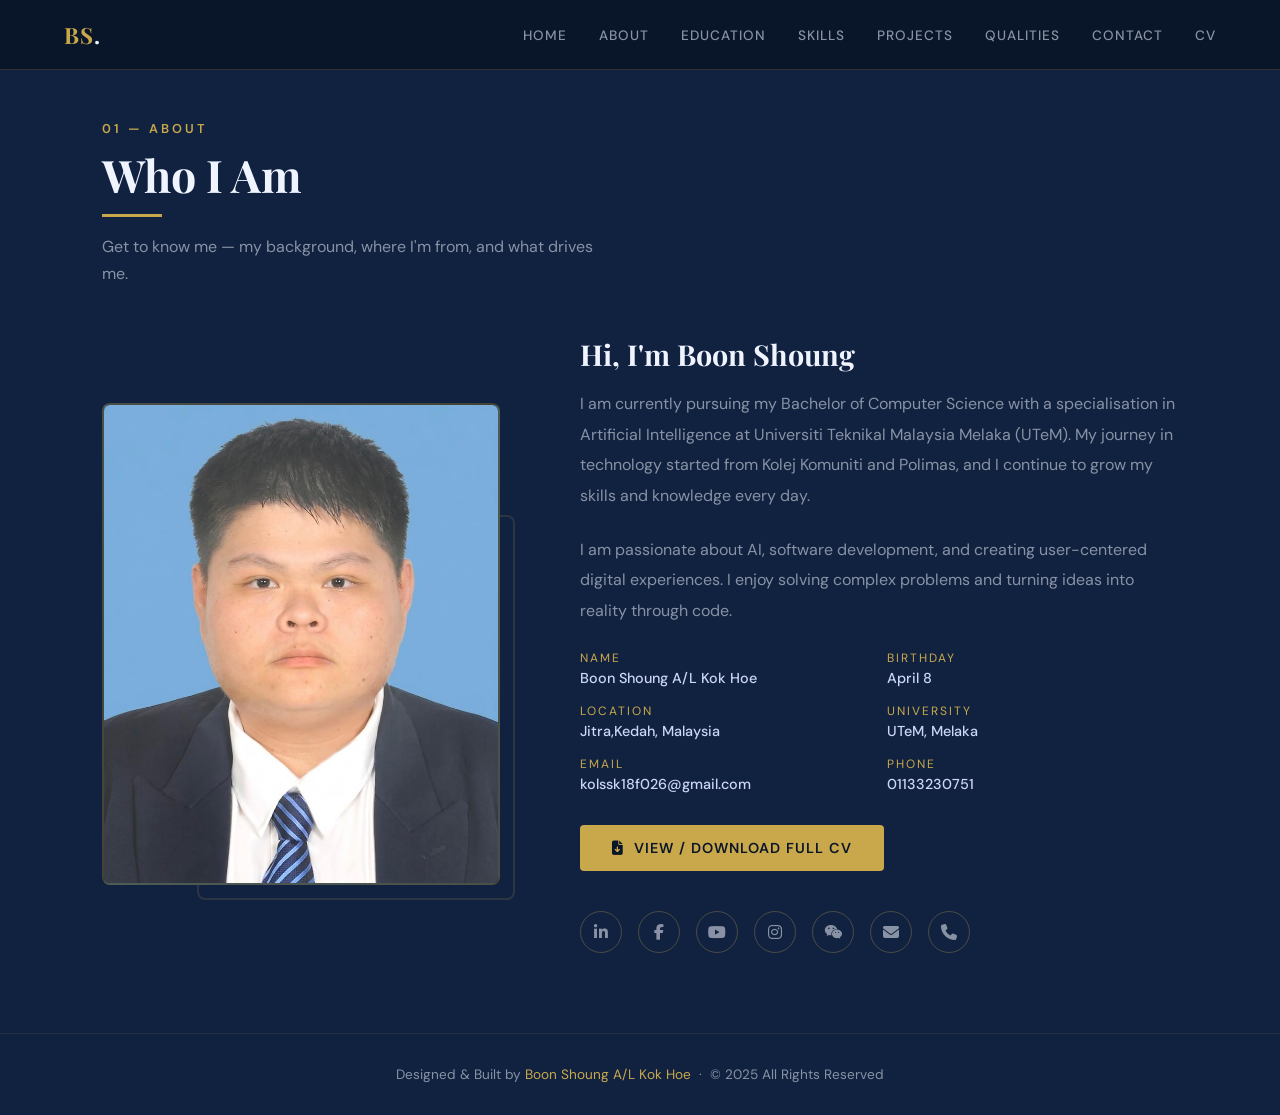
==== about.html @ a1fc8e1d "update new v1" ====
<!DOCTYPE html>
<html lang="en">
<head>
<meta charset="UTF-8">
<meta name="viewport" content="width=device-width, initial-scale=1.0">
<title>About | Boon Shoung Portfolio</title>
<link href="https://fonts.googleapis.com/css2?family=Playfair+Display:wght@400;700;900&family=DM+Sans:wght@300;400;500;600&display=swap" rel="stylesheet">
<link rel="stylesheet" href="https://cdnjs.cloudflare.com/ajax/libs/font-awesome/6.5.0/css/all.min.css">
<link rel="stylesheet" href="css/style.css">
</head>
<body>

<!-- NAV -->
<nav id="navbar">
  <div class="nav-logo">BS<span>.</span></div>
  <ul class="nav-links" id="navLinks">
    <li><a href="index.html">Home</a></li>
    <li><a href="about.html" class="active">About</a></li>
    <li><a href="education.html">Education</a></li>
    <li><a href="skills.html">Skills</a></li>
    <li><a href="projects.html">Projects</a></li>
    <li><a href="qualities.html">Qualities</a></li>
    <li><a href="contact.html">Contact</a></li>
    <li><a href="cv.html">CV</a></li>
  </ul>
  <div class="hamburger" id="hamburger" onclick="toggleNav()">
    <span></span><span></span><span></span>
  </div>
</nav>

<!-- ABOUT -->
<section id="about">
  <div class="section-header reveal">
    <p class="section-tag">01 — About</p>
    <h2 class="section-title">Who I Am</h2>
    <p class="section-subtitle">Get to know me — my background, where I'm from, and what drives me.</p>
  </div>
  <div class="about-grid">
    <div class="about-img-wrap reveal">
      <div class="about-img-frame">
        <img src="images/profile.jpg" alt="Boon Shoung Profile" style="position: absolute; inset: 0; width: 100%; height: 100%; object-fit: cover; z-index: 2;">
      </div>
      <div class="about-frame-deco"></div>
    </div>
    <div class="about-info reveal">
      <h3>Hi, I'm Boon Shoung</h3>
      <p>I am currently pursuing my Bachelor of Computer Science with a specialisation in Artificial Intelligence at Universiti Teknikal Malaysia Melaka (UTeM). My journey in technology started from Kolej Komuniti and Polimas, and I continue to grow my skills and knowledge every day.</p>
      <p>I am passionate about AI, software development, and creating user-centered digital experiences. I enjoy solving complex problems and turning ideas into reality through code.</p>
      <div class="about-details">
        <div class="detail-item">
          <span class="detail-label">Name</span>
          <span class="detail-value">Boon Shoung A/L Kok Hoe</span>
        </div>
        <div class="detail-item">
          <span class="detail-label">Birthday</span>
          <span class="detail-value">April 8</span>
        </div>
        <div class="detail-item">
          <span class="detail-label">Location</span>
          <span class="detail-value">Jitra,Kedah, Malaysia</span>
        </div>
        <div class="detail-item">
          <span class="detail-label">University</span>
          <span class="detail-value">UTeM, Melaka</span>
        </div>
        <div class="detail-item">
          <span class="detail-label">Email</span>
          <span class="detail-value">kolssk18f026@gmail.com</span>
        </div>
        <div class="detail-item">
          <span class="detail-label">Phone</span>
          <span class="detail-value">01133230751</span>
        </div>
      </div>
      <div style="margin-bottom: 2.5rem;">
        <a href="cv.html" class="btn-primary" style="display: inline-flex; align-items: center; gap: 10px;">
          <i class="fas fa-file-download"></i> View / Download Full CV
        </a>
      </div>
      <div class="about-socials">
        <a href="https://www.linkedin.com/in/boon-shoung-77222b172/" target="_blank" class="social-btn"><i class="fab fa-linkedin-in"></i></a>
        <a href="https://www.facebook.com/boon.shoung.ss/" target="_blank" class="social-btn"><i class="fab fa-facebook-f"></i></a>
        <a href="https://www.youtube.com/@boonshoung787" target="_blank" class="social-btn"><i class="fab fa-youtube"></i></a>
        <a href="https://www.instagram.com/bshoung/" target="_blank" class="social-btn"><i class="fab fa-instagram"></i></a>
        <a href="#" target="_blank" class="social-btn"><i class="fab fa-weixin"></i></a>
        <a href="mailto:kolssk18f026@gmail.com" class="social-btn"><i class="fas fa-envelope"></i></a>
        <a href="tel:01133230751" class="social-btn"><i class="fas fa-phone"></i></a>
      </div>
    </div>
  </div>
</section>

<!-- FOOTER -->
<footer>
  <p>Designed & Built by <span>Boon Shoung A/L Kok Hoe</span> &nbsp;·&nbsp; © 2025 All Rights Reserved</p>
</footer>

<script src="js/script.js"></script>
</body>
</html>
---- css/style.css ----
:root {
  --navy: #0a1628;
  --navy2: #112240;
  --navy3: #1a3a5c;
  --gold: #c9a84c;
  --gold2: #e8c56d;
  --white: #f0f4ff;
  --grey: #8892a4;
  --light: #ccd6f6;
  --accent: #64ffda;
}

* { margin: 0; padding: 0; box-sizing: border-box; scroll-behavior: smooth; }

body {
  background: var(--navy);
  color: var(--light);
  font-family: 'DM Sans', sans-serif;
  overflow-x: hidden;
}

/* ── SCROLLBAR ── */
::-webkit-scrollbar { width: 6px; }
::-webkit-scrollbar-track { background: var(--navy); }
::-webkit-scrollbar-thumb { background: var(--gold); border-radius: 3px; }

/* ── NAV ── */
nav {
  position: fixed; top: 0; width: 100%; z-index: 999;
  background: rgba(10,22,40,0.95);
  backdrop-filter: blur(12px);
  border-bottom: 1px solid rgba(201,168,76,0.2);
  padding: 0 5%;
  display: flex; align-items: center; justify-content: space-between;
  height: 70px;
  transition: all 0.3s;
}
.nav-logo {
  font-family: 'Playfair Display', serif;
  font-size: 1.4rem; font-weight: 700;
  color: var(--gold);
  letter-spacing: 1px;
}
.nav-logo span { color: var(--white); }
.nav-links { display: flex; gap: 2rem; list-style: none; }
.nav-links a {
  color: var(--grey); text-decoration: none;
  font-size: 0.85rem; font-weight: 500; letter-spacing: 1px;
  text-transform: uppercase;
  transition: color 0.3s;
  position: relative;
}
.nav-links a::after {
  content: ''; position: absolute; bottom: -4px; left: 0;
  width: 0; height: 2px; background: var(--gold);
  transition: width 0.3s;
}
.nav-links a:hover { color: var(--gold); }
.nav-links a:hover::after { width: 100%; }
.hamburger { display: none; flex-direction: column; gap: 5px; cursor: pointer; }
.hamburger span { width: 24px; height: 2px; background: var(--gold); transition: 0.3s; }

/* ── SECTIONS ── */
section { min-height: 100vh; padding: 120px 8% 80px; }

/* ── HERO ── */
#home {
  display: flex; align-items: center; justify-content: center;
  position: relative; overflow: hidden;
  background: radial-gradient(ellipse at 20% 50%, rgba(28,60,100,0.5) 0%, transparent 60%),
              radial-gradient(ellipse at 80% 20%, rgba(201,168,76,0.08) 0%, transparent 50%);
}
.hero-bg {
  position: absolute; inset: 0; overflow: hidden; pointer-events: none;
}
.hero-bg::before {
  content: '';
  position: absolute; top: -50%; left: -50%;
  width: 200%; height: 200%;
  background: repeating-linear-gradient(
    45deg, transparent, transparent 40px,
    rgba(201,168,76,0.015) 40px, rgba(201,168,76,0.015) 41px
  );
}
.hero-content { position: relative; z-index: 2; max-width: 800px; }
.hero-greeting {
  color: var(--gold); font-size: 1rem; font-weight: 500;
  letter-spacing: 3px; text-transform: uppercase;
  margin-bottom: 1rem;
  opacity: 0; animation: fadeUp 0.8s 0.2s forwards;
}
.hero-name {
  font-family: 'Playfair Display', serif;
  font-size: clamp(2.5rem, 6vw, 5rem);
  font-weight: 900; line-height: 1.1;
  color: var(--white);
  margin-bottom: 1rem;
  opacity: 0; animation: fadeUp 0.8s 0.4s forwards;
}
.hero-name span { color: var(--gold); }
.hero-title {
  font-size: clamp(1.1rem, 2.5vw, 1.6rem);
  color: var(--grey); font-weight: 300;
  margin-bottom: 1.5rem;
  opacity: 0; animation: fadeUp 0.8s 0.6s forwards;
}
.hero-desc {
  font-size: 1rem; color: var(--grey); line-height: 1.8;
  max-width: 520px; margin-bottom: 2.5rem;
  opacity: 0; animation: fadeUp 0.8s 0.8s forwards;
}
.hero-btns {
  display: flex; gap: 1rem; flex-wrap: wrap;
  opacity: 0; animation: fadeUp 0.8s 1s forwards;
}
.btn-primary {
  padding: 14px 32px; background: var(--gold);
  color: var(--navy); font-weight: 600; font-size: 0.9rem;
  border: none; border-radius: 4px; cursor: pointer;
  text-decoration: none; letter-spacing: 1px;
  transition: all 0.3s; text-transform: uppercase;
}
.btn-primary:hover { background: var(--gold2); transform: translateY(-2px); box-shadow: 0 8px 25px rgba(201,168,76,0.3); }
.btn-outline {
  padding: 14px 32px; background: transparent;
  color: var(--gold); font-weight: 600; font-size: 0.9rem;
  border: 1px solid var(--gold); border-radius: 4px; cursor: pointer;
  text-decoration: none; letter-spacing: 1px;
  transition: all 0.3s; text-transform: uppercase;
}
.btn-outline:hover { background: rgba(201,168,76,0.1); transform: translateY(-2px); }
.hero-scroll {
  position: absolute; bottom: 40px; left: 50%; transform: translateX(-50%);
  display: flex; flex-direction: column; align-items: center; gap: 8px;
  color: var(--grey); font-size: 0.75rem; letter-spacing: 2px;
  animation: bounce 2s infinite;
}
.hero-scroll i { font-size: 1.2rem; color: var(--gold); }

/* ── SECTION TITLE ── */
.section-header { margin-bottom: 3rem; }
.section-tag {
  color: var(--gold); font-size: 0.8rem; font-weight: 600;
  letter-spacing: 3px; text-transform: uppercase; margin-bottom: 0.5rem;
}
.section-title {
  font-family: 'Playfair Display', serif;
  font-size: clamp(1.8rem, 4vw, 2.8rem);
  font-weight: 700; color: var(--white);
  position: relative; display: inline-block;
}
.section-title::after {
  content: ''; display: block;
  width: 60px; height: 3px; background: var(--gold);
  margin-top: 10px;
}
.section-subtitle { color: var(--grey); margin-top: 1rem; max-width: 500px; line-height: 1.7; }

/* ── ABOUT ── */
#about { background: var(--navy2); }
.about-grid {
  display: grid; grid-template-columns: 1fr 1.5fr; gap: 5rem; align-items: center;
}
.about-img-wrap {
  position: relative;
}
.about-img-frame {
  width: 100%; padding-top: 120%;
  background: linear-gradient(135deg, var(--navy3), var(--navy));
  border: 2px solid rgba(201,168,76,0.3);
  border-radius: 8px;
  position: relative; overflow: hidden;
  display: flex; align-items: center; justify-content: center;
}
.about-img-frame::before {
  content: '';
  position: absolute; inset: 0;
  background: repeating-linear-gradient(
    -45deg, transparent, transparent 10px,
    rgba(201,168,76,0.03) 10px, rgba(201,168,76,0.03) 11px
  );
}
.about-img-placeholder {
  position: absolute; inset: 0;
  display: flex; flex-direction: column; align-items: center; justify-content: center;
  gap: 1rem;
}
.about-img-placeholder i { font-size: 5rem; color: rgba(201,168,76,0.3); }
.about-img-placeholder p { color: var(--grey); font-size: 0.85rem; letter-spacing: 1px; }
.about-frame-deco {
  position: absolute; bottom: -15px; right: -15px;
  width: 80%; height: 80%;
  border: 2px solid rgba(201,168,76,0.15);
  border-radius: 8px; z-index: -1;
}
.about-info h3 {
  font-family: 'Playfair Display', serif;
  font-size: 1.8rem; color: var(--white); margin-bottom: 1rem;
}
.about-info p { color: var(--grey); line-height: 1.9; margin-bottom: 1.5rem; }
.about-details { display: grid; grid-template-columns: 1fr 1fr; gap: 1rem; margin-bottom: 2rem; }
.detail-item { display: flex; flex-direction: column; gap: 3px; }
.detail-label { font-size: 0.75rem; color: var(--gold); letter-spacing: 2px; text-transform: uppercase; }
.detail-value { font-size: 0.9rem; color: var(--light); font-weight: 500; }
.about-socials { display: flex; gap: 1rem; }
.social-btn {
  width: 42px; height: 42px;
  border: 1px solid rgba(201,168,76,0.3);
  border-radius: 50%; display: flex; align-items: center; justify-content: center;
  color: var(--grey); text-decoration: none; font-size: 1rem;
  transition: all 0.3s;
}
.social-btn:hover { border-color: var(--gold); color: var(--gold); transform: translateY(-3px); }

/* ── EDUCATION ── */
#education { background: var(--navy); }
.edu-timeline { position: relative; padding-left: 2rem; }
.edu-timeline::before {
  content: ''; position: absolute; left: 0; top: 0; bottom: 0;
  width: 2px; background: linear-gradient(to bottom, var(--gold), transparent);
}
.edu-item {
  position: relative; margin-bottom: 3rem;
  background: rgba(17,34,64,0.6);
  border: 1px solid rgba(201,168,76,0.15);
  border-radius: 12px; padding: 2rem;
  transition: all 0.3s;
}
.edu-item:hover {
  border-color: rgba(201,168,76,0.4);
  transform: translateX(8px);
  box-shadow: 0 10px 40px rgba(0,0,0,0.3);
}
.edu-item::before {
  content: ''; position: absolute;
  left: -2.6rem; top: 2rem;
  width: 14px; height: 14px;
  background: var(--gold); border-radius: 50%;
  border: 3px solid var(--navy);
  box-shadow: 0 0 0 3px rgba(201,168,76,0.3);
}
.edu-year {
  display: inline-block;
  background: rgba(201,168,76,0.15);
  color: var(--gold); font-size: 0.8rem;
  padding: 4px 12px; border-radius: 20px;
  font-weight: 600; letter-spacing: 1px;
  margin-bottom: 0.8rem;
}
.edu-school {
  font-family: 'Playfair Display', serif;
  font-size: 1.3rem; color: var(--white); margin-bottom: 0.3rem;
}
.edu-degree { color: var(--gold2); font-weight: 500; margin-bottom: 0.3rem; }
.edu-field { color: var(--grey); font-size: 0.9rem; }
.edu-badge {
  position: absolute; top: 1.5rem; right: 1.5rem;
  width: 50px; height: 50px;
  background: rgba(201,168,76,0.1);
  border: 1px solid rgba(201,168,76,0.2);
  border-radius: 50%; display: flex; align-items: center; justify-content: center;
  color: var(--gold); font-size: 1.2rem;
}

/* ── SKILLS ── */
#skills { background: var(--navy2); }
.skills-grid { display: grid; grid-template-columns: repeat(auto-fit, minmax(280px, 1fr)); gap: 2rem; }
.skill-card {
  background: rgba(10,22,40,0.8);
  border: 1px solid rgba(201,168,76,0.15);
  border-radius: 12px; padding: 2rem;
  transition: all 0.3s;
}
.skill-card:hover {
  border-color: rgba(201,168,76,0.4);
  transform: translateY(-6px);
  box-shadow: 0 20px 50px rgba(0,0,0,0.4);
}
.skill-card-icon {
  width: 55px; height: 55px;
  background: rgba(201,168,76,0.1);
  border: 1px solid rgba(201,168,76,0.2);
  border-radius: 12px; display: flex; align-items: center; justify-content: center;
  color: var(--gold); font-size: 1.4rem; margin-bottom: 1.2rem;
}
.skill-card h3 { color: var(--white); font-size: 1.1rem; margin-bottom: 1rem; }
.skill-list { list-style: none; display: flex; flex-wrap: wrap; gap: 0.5rem; }
.skill-tag {
  background: rgba(201,168,76,0.08);
  border: 1px solid rgba(201,168,76,0.2);
  color: var(--light); font-size: 0.8rem;
  padding: 5px 12px; border-radius: 20px;
  transition: all 0.2s;
}
.skill-tag:hover { background: rgba(201,168,76,0.2); color: var(--gold); }

/* ── PROJECTS ── */
#projects { background: var(--navy); }
.projects-grid { display: grid; grid-template-columns: repeat(auto-fit, minmax(300px, 1fr)); gap: 2rem; }
.project-card {
  background: rgba(17,34,64,0.6);
  border: 1px solid rgba(201,168,76,0.15);
  border-radius: 12px; overflow: hidden;
  transition: all 0.3s;
}
.project-card:hover {
  border-color: rgba(201,168,76,0.4);
  transform: translateY(-8px);
  box-shadow: 0 25px 60px rgba(0,0,0,0.5);
}
.project-img {
  height: 200px;
  background: linear-gradient(135deg, var(--navy3), var(--navy2));
  display: flex; align-items: center; justify-content: center;
  font-size: 3rem; color: rgba(201,168,76,0.3);
  position: relative; overflow: hidden;
}
.project-img::before {
  content: ''; position: absolute; inset: 0;
  background: repeating-linear-gradient(
    45deg, transparent, transparent 20px,
    rgba(201,168,76,0.02) 20px, rgba(201,168,76,0.02) 21px
  );
}
.project-num {
  position: absolute; top: 1rem; left: 1rem;
  font-family: 'Playfair Display', serif;
  font-size: 3rem; font-weight: 900;
  color: rgba(201,168,76,0.08); line-height: 1;
}
.project-body { padding: 1.5rem; }
.project-tags { display: flex; gap: 0.5rem; flex-wrap: wrap; margin-bottom: 1rem; }
.project-tag {
  font-size: 0.7rem; color: var(--gold);
  background: rgba(201,168,76,0.1);
  border: 1px solid rgba(201,168,76,0.2);
  padding: 3px 10px; border-radius: 20px;
  letter-spacing: 1px; text-transform: uppercase;
}
.project-title { font-family: 'Playfair Display', serif; font-size: 1.2rem; color: var(--white); margin-bottom: 0.6rem; }
.project-desc { color: var(--grey); font-size: 0.9rem; line-height: 1.7; }
.project-media {
  display: flex;
  gap: 12px;
  margin-top: 15px;
  flex-wrap: wrap;
}
.media-icon-btn {
  width: 38px;
  height: 38px;
  border-radius: 50%;
  background: rgba(201, 168, 76, 0.1);
  border: 1px solid rgba(201, 168, 76, 0.2);
  color: var(--gold);
  display: flex;
  align-items: center;
  justify-content: center;
  font-size: 1.1rem;
  transition: all 0.3s;
  text-decoration: none;
}
.media-icon-btn:hover {
  background: var(--gold);
  color: var(--navy);
  transform: translateY(-3px);
  box-shadow: 0 5px 15px rgba(201, 168, 76, 0.3);
}
.project-placeholder {
  border: 2px dashed rgba(201,168,76,0.2);
  background: rgba(201,168,76,0.02);
  display: flex; flex-direction: column; align-items: center; justify-content: center;
  gap: 0.5rem; padding: 3rem;
  border-radius: 12px; text-align: center;
}

/* --- PROJECT DETAIL PAGE --- */
.project-detail {
  padding: 120px 8% 80px;
  max-width: 1200px;
  margin: 0 auto;
}

.project-header {
  margin-bottom: 4rem;
  text-align: center;
  max-width: 800px;
  margin-left: auto;
  margin-right: auto;
}

.project-header h1 {
  font-family: 'Playfair Display', serif;
  font-size: 4rem;
  color: var(--white);
  margin-bottom: 2rem;
  font-weight: 900;
  letter-spacing: -1px;
}

.project-meta {
  display: flex;
  justify-content: center;
  gap: 4rem;
  margin-bottom: 2.5rem;
  flex-wrap: wrap;
}

.meta-item {
  display: flex;
  flex-direction: column;
  gap: 0.8rem;
  align-items: center;
}

.meta-label {
  font-size: 0.8rem;
  color: var(--gold);
  text-transform: uppercase;
  letter-spacing: 3px;
  font-weight: 700;
  opacity: 0.8;
}

.meta-value {
  color: var(--light);
  font-size: 1.2rem;
  font-weight: 500;
  text-align: center;
}

.project-media {
  display: flex;
  justify-content: center;
  gap: 1.5rem;
  margin-top: 2rem;
}

.project-content {
  color: var(--grey);
  line-height: 2;
  font-size: 1.2rem;
  background: linear-gradient(135deg, rgba(17,34,64,0.6), rgba(17,34,64,0.3));
  padding: 4rem;
  border-radius: 20px;
  border: 1px solid rgba(201,168,76,0.1);
  text-align: center;
  max-width: 900px;
  margin: 3rem auto;
  box-shadow: 0 20px 50px rgba(0,0,0,0.3);
}

.project-content p {
  margin-bottom: 0;
}
.project-placeholder i { font-size: 2rem; color: rgba(201,168,76,0.3); }
.project-placeholder p { color: var(--grey); font-size: 0.9rem; }

/* ── QUALITIES ── */
#qualities { background: var(--navy2); }
.qualities-grid { display: grid; grid-template-columns: repeat(auto-fit, minmax(220px, 1fr)); gap: 1.5rem; }
.quality-card {
  background: rgba(10,22,40,0.8);
  border: 1px solid rgba(201,168,76,0.15);
  border-radius: 12px; padding: 2rem 1.5rem; text-align: center;
  transition: all 0.3s;
}
.quality-card:hover {
  border-color: var(--gold);
  transform: translateY(-6px);
  box-shadow: 0 0 30px rgba(201,168,76,0.15);
}
.quality-icon {
  width: 65px; height: 65px; margin: 0 auto 1.2rem;
  background: linear-gradient(135deg, rgba(201,168,76,0.15), rgba(201,168,76,0.05));
  border: 1px solid rgba(201,168,76,0.25);
  border-radius: 50%; display: flex; align-items: center; justify-content: center;
  font-size: 1.5rem; color: var(--gold);
  transition: all 0.3s;
}
.quality-card:hover .quality-icon { background: var(--gold); color: var(--navy); }
.quality-title { color: var(--white); font-weight: 600; margin-bottom: 0.5rem; }
.quality-desc { color: var(--grey); font-size: 0.85rem; line-height: 1.6; }

/* ── CONTACT ── */
#contact { background: var(--navy); }
.contact-grid { display: grid; grid-template-columns: 1fr 1.2fr; gap: 4rem; }
.contact-info-wrap h3 {
  font-family: 'Playfair Display', serif;
  font-size: 1.5rem; color: var(--white); margin-bottom: 0.8rem;
}
.contact-info-wrap p { color: var(--grey); line-height: 1.8; margin-bottom: 2rem; }
.contact-items { display: flex; flex-direction: column; gap: 1.2rem; }
.contact-item {
  display: flex; align-items: center; gap: 1.2rem;
  padding: 1rem 1.2rem;
  background: rgba(17,34,64,0.6);
  border: 1px solid rgba(201,168,76,0.1);
  border-radius: 10px; transition: all 0.3s;
  text-decoration: none;
}
.contact-item:hover { border-color: rgba(201,168,76,0.4); transform: translateX(6px); }
.contact-item-icon {
  width: 44px; height: 44px; flex-shrink: 0;
  background: rgba(201,168,76,0.1);
  border: 1px solid rgba(201,168,76,0.2);
  border-radius: 10px; display: flex; align-items: center; justify-content: center;
  color: var(--gold); font-size: 1rem;
}
.contact-item-text { display: flex; flex-direction: column; }
.contact-item-label { font-size: 0.75rem; color: var(--gold); letter-spacing: 1px; text-transform: uppercase; }
.contact-item-value { color: var(--light); font-size: 0.9rem; font-weight: 500; }

/* Contact Form */
.contact-form { display: flex; flex-direction: column; gap: 1.2rem; }
.form-group { display: flex; flex-direction: column; gap: 0.4rem; }
.form-group label { font-size: 0.8rem; color: var(--gold); letter-spacing: 1px; text-transform: uppercase; }
.form-group input, .form-group textarea {
  background: rgba(17,34,64,0.8);
  border: 1px solid rgba(201,168,76,0.2);
  border-radius: 8px; padding: 12px 16px;
  color: var(--light); font-family: 'DM Sans', sans-serif;
  font-size: 0.9rem; transition: all 0.3s; outline: none;
  resize: none;
}
.form-group input:focus, .form-group textarea:focus {
  border-color: var(--gold);
  background: rgba(17,34,64,1);
  box-shadow: 0 0 0 3px rgba(201,168,76,0.1);
}
.form-group input::placeholder, .form-group textarea::placeholder { color: var(--grey); }
.form-row { display: grid; grid-template-columns: 1fr 1fr; gap: 1.2rem; }
.btn-submit {
  padding: 14px 32px; background: var(--gold);
  color: var(--navy); font-weight: 700; font-size: 0.9rem;
  border: none; border-radius: 8px; cursor: pointer;
  text-transform: uppercase; letter-spacing: 1px;
  transition: all 0.3s; width: 100%;
  font-family: 'DM Sans', sans-serif;
}
.btn-submit:hover { background: var(--gold2); transform: translateY(-2px); box-shadow: 0 8px 25px rgba(201,168,76,0.3); }

/* ── FOOTER ── */
footer {
  background: var(--navy2);
  border-top: 1px solid rgba(201,168,76,0.1);
  padding: 2rem 8%; text-align: center;
  color: var(--grey); font-size: 0.85rem;
}
footer span { color: var(--gold); }

/* ── ANIMATIONS ── */
@keyframes fadeUp {
  from { opacity: 0; transform: translateY(30px); }
  to { opacity: 1; transform: translateY(0); }
}
@keyframes bounce {
  0%, 100% { transform: translateX(-50%) translateY(0); }
  50% { transform: translateX(-50%) translateY(-10px); }
}

/* Intersection Observer fade-in */
.reveal { opacity: 0; transform: translateY(40px); transition: all 0.7s ease; }
.reveal.visible { opacity: 1; transform: translateY(0); }

/* ── RESPONSIVE ── */
@media (max-width: 900px) {
  .about-grid { grid-template-columns: 1fr; }
  .about-img-wrap { max-width: 280px; margin: 0 auto; }
  .contact-grid { grid-template-columns: 1fr; }
  .nav-links { display: none; flex-direction: column; position: absolute; top: 70px; left: 0; width: 100%; background: var(--navy); padding: 1.5rem 5%; gap: 1.2rem; border-bottom: 1px solid rgba(201,168,76,0.1); }
  .nav-links.open { display: flex; }
  .hamburger { display: flex; }
}
@media (max-width: 600px) {
  section { padding: 100px 5% 60px; }
  .form-row { grid-template-columns: 1fr; }
  .about-details { grid-template-columns: 1fr; }
}

/* --- PROJECT GALLERY --- */
.project-gallery {
  display: grid;
  grid-template-columns: repeat(auto-fill, minmax(200px, 1fr));
  gap: 1.5rem;
  margin: 2rem 0;
}

.gallery-item {
  position: relative;
  aspect-ratio: 16/9;
  border-radius: 12px;
  overflow: hidden;
  border: 1px solid rgba(197, 168, 124, 0.2);
  cursor: pointer;
  transition: transform 0.3s ease, border-color 0.3s ease;
}

.gallery-item:hover {
  transform: translateY(-5px);
  border-color: var(--gold);
}

.gallery-item img {
  width: 100%;
  height: 100%;
  object-fit: cover;
}

/* --- LIGHTBOX --- */
.lightbox {
  position: fixed;
  inset: 0;
  background: rgba(10, 15, 28, 0.95);
  z-index: 10000;
  display: flex;
  align-items: center;
  justify-content: center;
  opacity: 0;
  visibility: hidden;
  transition: all 0.4s cubic-bezier(0.4, 0, 0.2, 1);
  backdrop-filter: blur(10px);
}

.lightbox.active {
  opacity: 1;
  visibility: visible;
}

.lightbox-content {
  max-width: 90%;
  max-height: 90%;
  position: relative;
  transform: scale(0.9);
  transition: transform 0.4s cubic-bezier(0.4, 0, 0.2, 1);
}

.lightbox.active .lightbox-content {
  transform: scale(1);
}

.lightbox-content img {
  display: block;
  max-width: 100%;
  max-height: 90vh;
  border-radius: 8px;
  box-shadow: 0 20px 50px rgba(0,0,0,0.5);
}

.lightbox-close {
  position: absolute;
  top: -40px;
  right: 0;
  color: white;
  font-size: 2rem;
  cursor: pointer;
  transition: color 0.3s;
}

.lightbox-close:hover {
  color: var(--gold);
}

/* Responsive adjustments */
@media (max-width: 768px) {
  .project-gallery {
    grid-template-columns: repeat(auto-fill, minmax(150px, 1fr));
  }
}
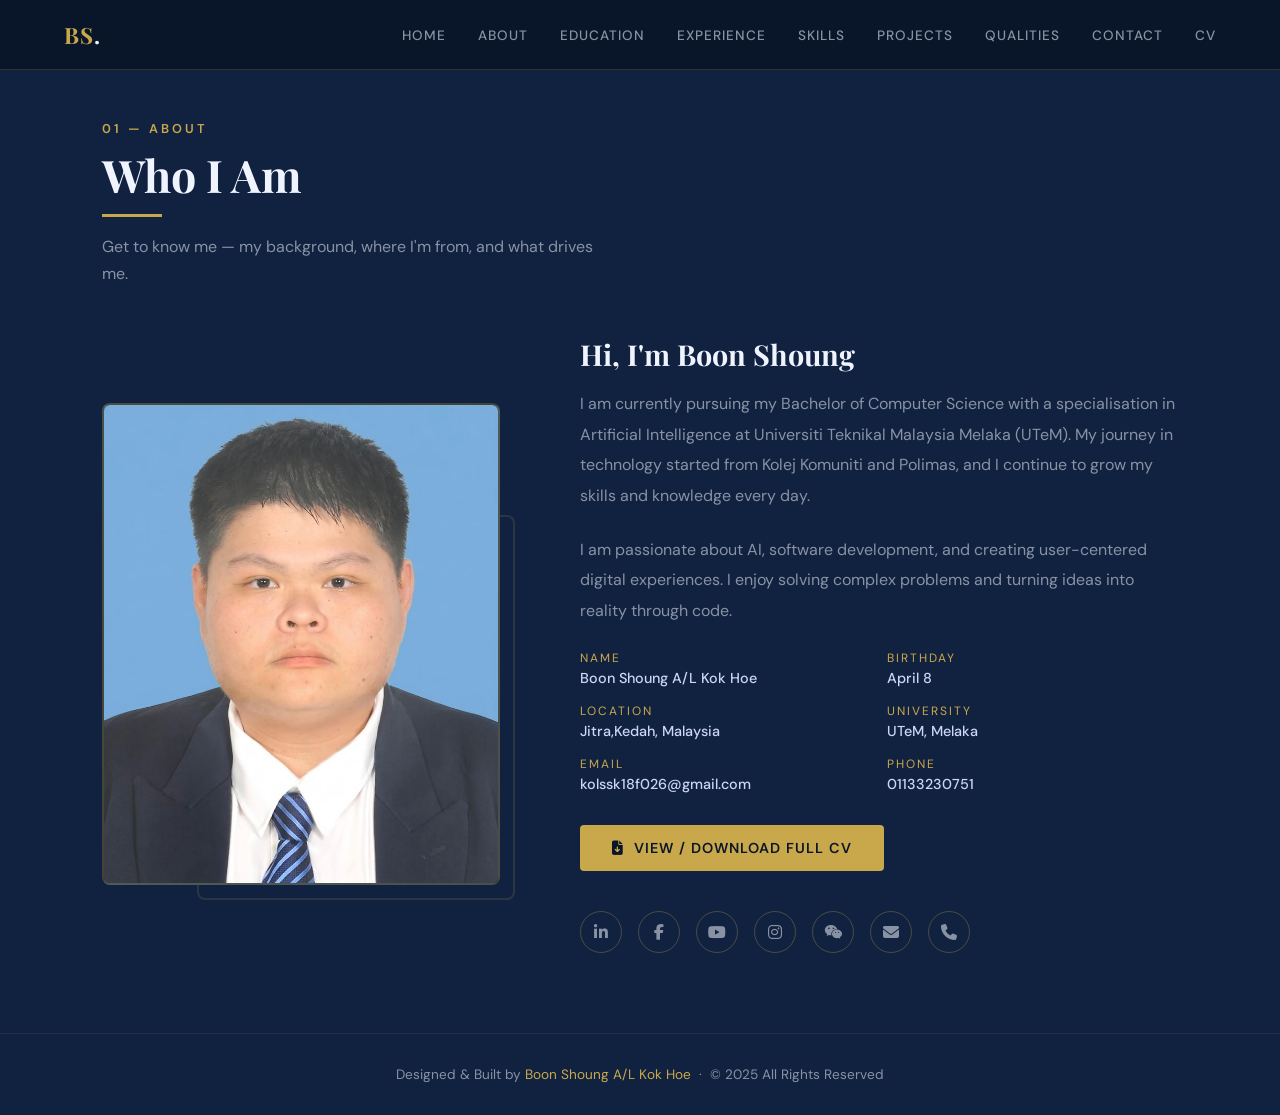
==== commit 7515c569: "update new v1" ====
--- a/about.html
+++ b/about.html
@@ -17,6 +17,7 @@
     <li><a href="index.html">Home</a></li>
     <li><a href="about.html" class="active">About</a></li>
     <li><a href="education.html">Education</a></li>
+    <li><a href="experience.html">Experience</a></li>
     <li><a href="skills.html">Skills</a></li>
     <li><a href="projects.html">Projects</a></li>
     <li><a href="qualities.html">Qualities</a></li>
--- a/css/style.css
+++ b/css/style.css
@@ -260,6 +260,28 @@
   border: 1px solid rgba(201,168,76,0.2);
   border-radius: 50%; display: flex; align-items: center; justify-content: center;
   color: var(--gold); font-size: 1.2rem;
+}
+
+.edu-map-btn {
+  display: inline-flex;
+  align-items: center;
+  justify-content: center;
+  width: 28px;
+  height: 28px;
+  background: rgba(201, 168, 76, 0.1);
+  border: 1px solid rgba(201, 168, 76, 0.3);
+  border-radius: 6px;
+  color: var(--gold);
+  font-size: 0.8rem;
+  margin-left: 10px;
+  transition: all 0.3s;
+  vertical-align: middle;
+}
+.edu-map-btn:hover {
+  background: var(--gold);
+  color: var(--navy);
+  transform: translateY(-2px);
+  box-shadow: 0 4px 10px rgba(201, 168, 76, 0.3);
 }
 
 /* ── SKILLS ── */
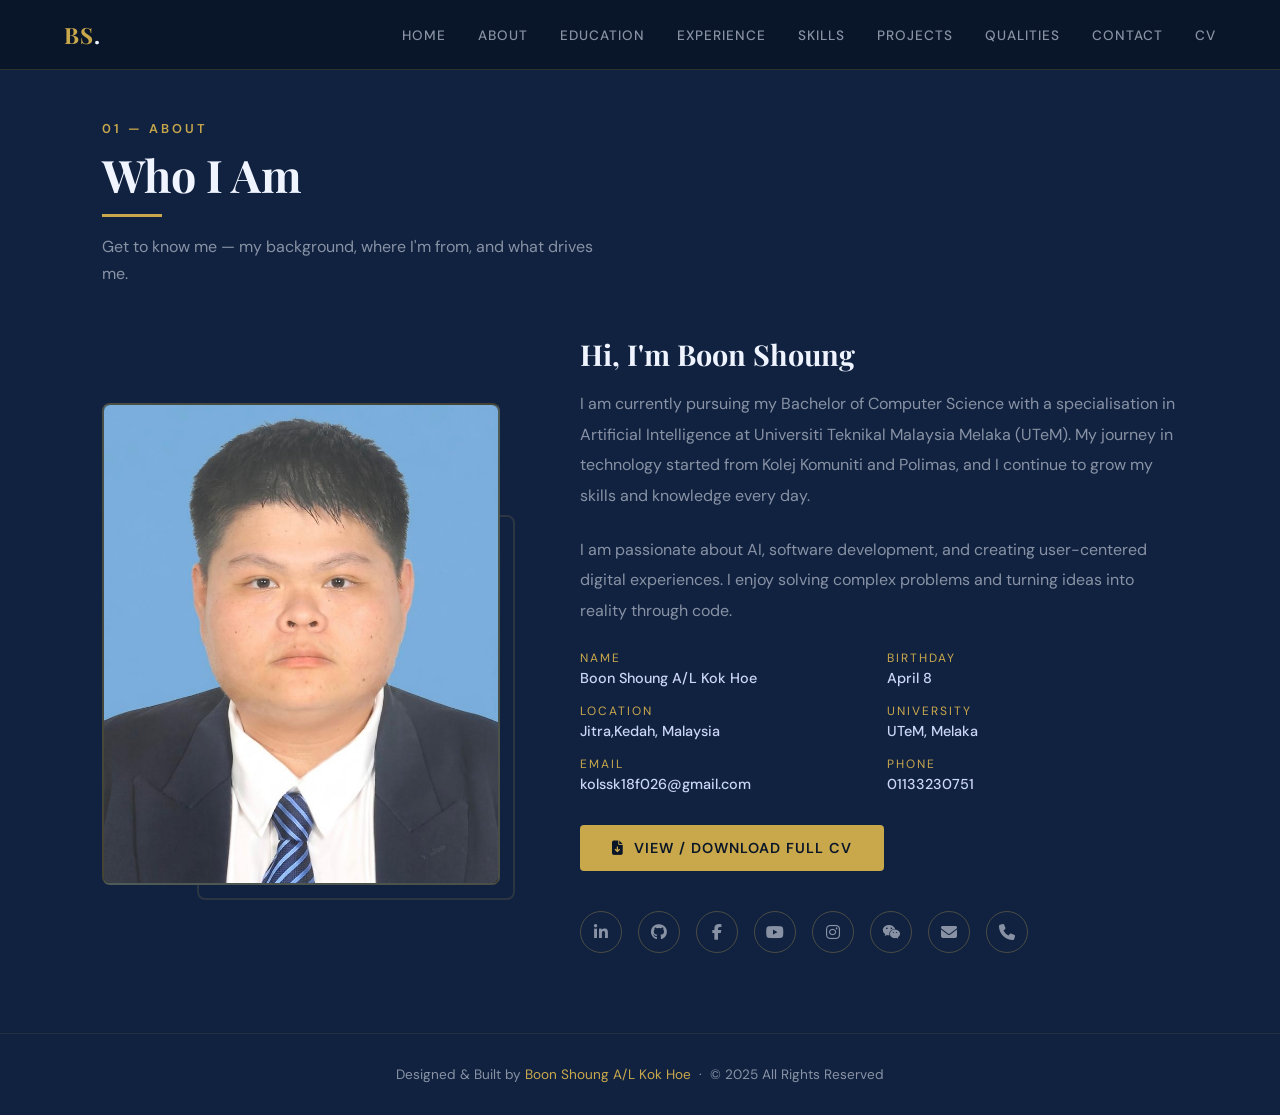
==== commit be097276: "update" ====
--- a/about.html
+++ b/about.html
@@ -79,11 +79,12 @@
         </a>
       </div>
       <div class="about-socials">
-        <a href="https://www.linkedin.com/in/boon-shoung-77222b172/" target="_blank" class="social-btn"><i class="fab fa-linkedin-in"></i></a>
+        <a href="https://www.linkedin.com/in/boon-shoung-77222b172" target="_blank" class="social-btn"><i class="fab fa-linkedin-in"></i></a>
+        <a href="https://github.com/boonShou" target="_blank" class="social-btn"><i class="fab fa-github"></i></a>
         <a href="https://www.facebook.com/boon.shoung.ss/" target="_blank" class="social-btn"><i class="fab fa-facebook-f"></i></a>
         <a href="https://www.youtube.com/@boonshoung787" target="_blank" class="social-btn"><i class="fab fa-youtube"></i></a>
         <a href="https://www.instagram.com/bshoung/" target="_blank" class="social-btn"><i class="fab fa-instagram"></i></a>
-        <a href="#" target="_blank" class="social-btn"><i class="fab fa-weixin"></i></a>
+        <a href="javascript:void(0)" onclick="openLightbox('images/wechat_qr.png')" class="social-btn"><i class="fab fa-weixin"></i></a>
         <a href="mailto:kolssk18f026@gmail.com" class="social-btn"><i class="fas fa-envelope"></i></a>
         <a href="tel:01133230751" class="social-btn"><i class="fas fa-phone"></i></a>
       </div>
--- a/css/style.css
+++ b/css/style.css
@@ -385,7 +385,40 @@
   background: var(--gold);
   color: var(--navy);
   transform: translateY(-3px);
-  box-shadow: 0 5px 15px rgba(201, 168, 76, 0.3);
+  box-shadow: 0 5px 15px rgba(201, 168, 124, 0.3);
+}
+.media-icon-btn.has-poster {
+  width: 50px;
+  height: 38px;
+  border-radius: 6px;
+  overflow: hidden;
+  position: relative;
+}
+.media-icon-btn.has-poster .poster-img {
+  position: absolute;
+  inset: 0;
+  width: 100%;
+  height: 100%;
+  object-fit: cover;
+  opacity: 0.5;
+  transition: all 0.3s ease;
+}
+.media-icon-btn.has-poster i {
+  position: relative;
+  z-index: 2;
+  font-size: 0.9rem;
+  transition: all 0.3s ease;
+}
+.media-icon-btn.has-poster:hover {
+  background: var(--navy3);
+}
+.media-icon-btn.has-poster:hover .poster-img {
+  opacity: 1;
+  transform: scale(1.1);
+}
+.media-icon-btn.has-poster:hover i {
+  transform: scale(1.2);
+  color: var(--gold);
 }
 .project-placeholder {
   border: 2px dashed rgba(201,168,76,0.2);
@@ -655,7 +688,35 @@
   transform: scale(0.9);
   transition: transform 0.4s cubic-bezier(0.4, 0, 0.2, 1);
 }
-
+/* Experience Gallery */
+.experience-gallery {
+  display: flex;
+  gap: 12px;
+  margin-top: 20px;
+  flex-wrap: wrap;
+}
+
+.gallery-thumb {
+  width: 100%;
+  aspect-ratio: 16/9;
+  object-fit: cover;
+  border-radius: 8px;
+  border: 1px solid rgba(201, 168, 76, 0.2);
+  transition: all 0.3s ease;
+  cursor: pointer;
+}
+
+.gallery-thumb:hover {
+  border-color: var(--gold);
+  transform: translateY(-3px);
+  box-shadow: 0 5px 15px rgba(201, 168, 76, 0.2);
+}
+
+.gallery-item-link {
+  flex: 1;
+  min-width: 120px;
+  text-decoration: none;
+}
 .lightbox.active .lightbox-content {
   transform: scale(1);
 }
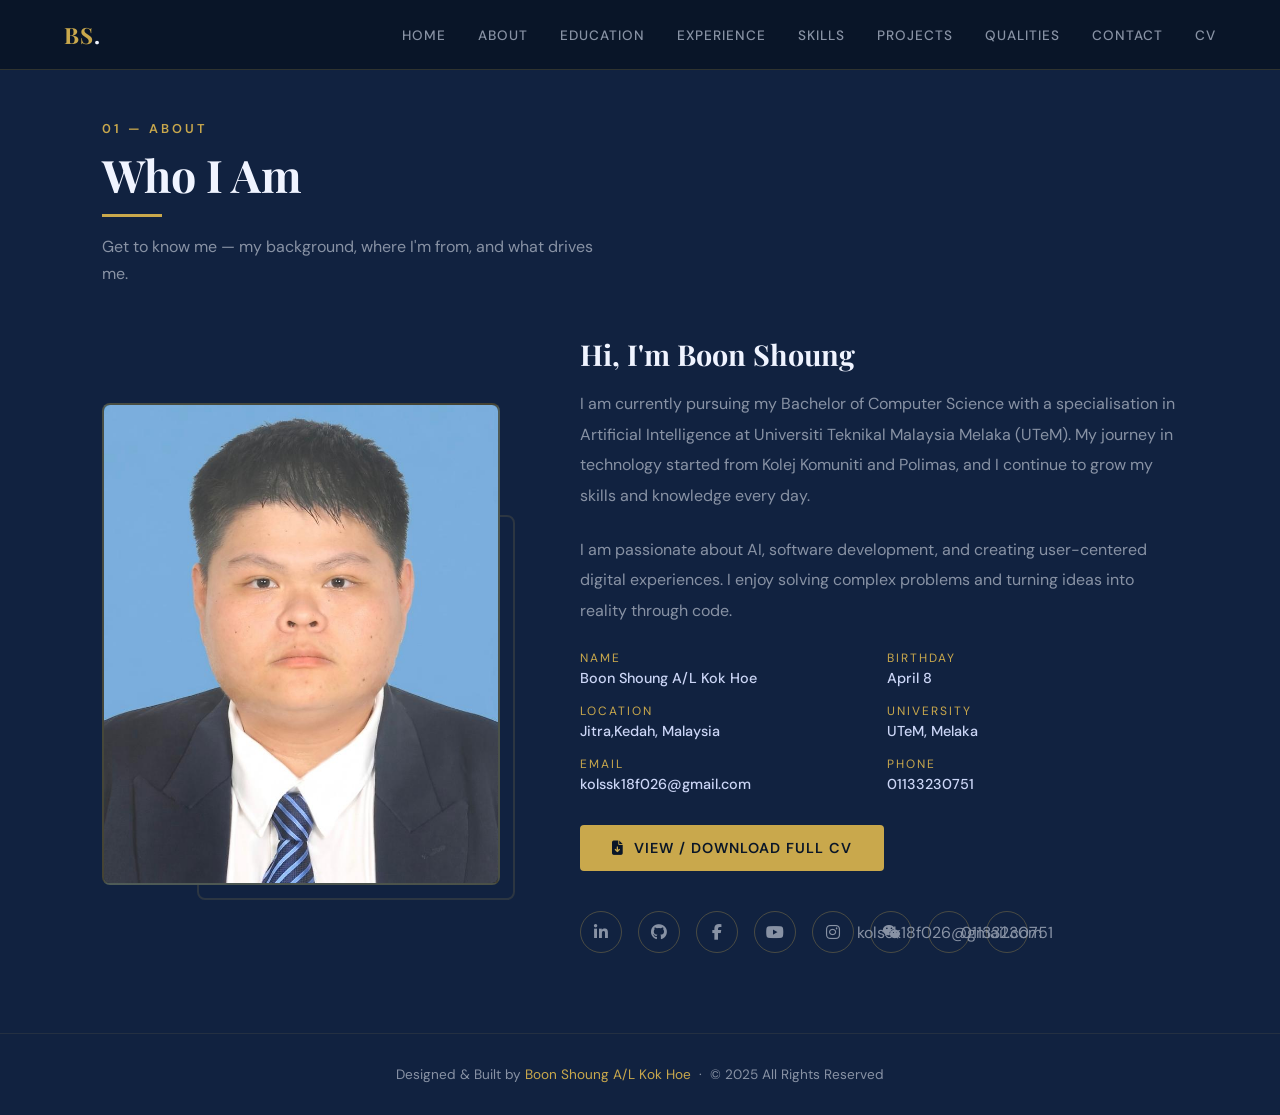
==== commit f42877cd: "up" ====
--- a/about.html
+++ b/about.html
@@ -66,11 +66,11 @@
         </div>
         <div class="detail-item">
           <span class="detail-label">Email</span>
-          <span class="detail-value">kolssk18f026@gmail.com</span>
+          <span class="detail-value p-email">Loading...</span>
         </div>
         <div class="detail-item">
           <span class="detail-label">Phone</span>
-          <span class="detail-value">01133230751</span>
+          <span class="detail-value p-phone">Loading...</span>
         </div>
       </div>
       <div style="margin-bottom: 2.5rem;">
@@ -85,8 +85,8 @@
         <a href="https://www.youtube.com/@boonshoung787" target="_blank" class="social-btn"><i class="fab fa-youtube"></i></a>
         <a href="https://www.instagram.com/bshoung/" target="_blank" class="social-btn"><i class="fab fa-instagram"></i></a>
         <a href="javascript:void(0)" onclick="openLightbox('images/wechat_qr.png')" class="social-btn"><i class="fab fa-weixin"></i></a>
-        <a href="mailto:kolssk18f026@gmail.com" class="social-btn"><i class="fas fa-envelope"></i></a>
-        <a href="tel:01133230751" class="social-btn"><i class="fas fa-phone"></i></a>
+        <a href="#" class="social-btn p-email" title="Email"><i class="fas fa-envelope"></i></a>
+        <a href="#" class="social-btn p-phone" title="Phone"><i class="fas fa-phone"></i></a>
       </div>
     </div>
   </div>
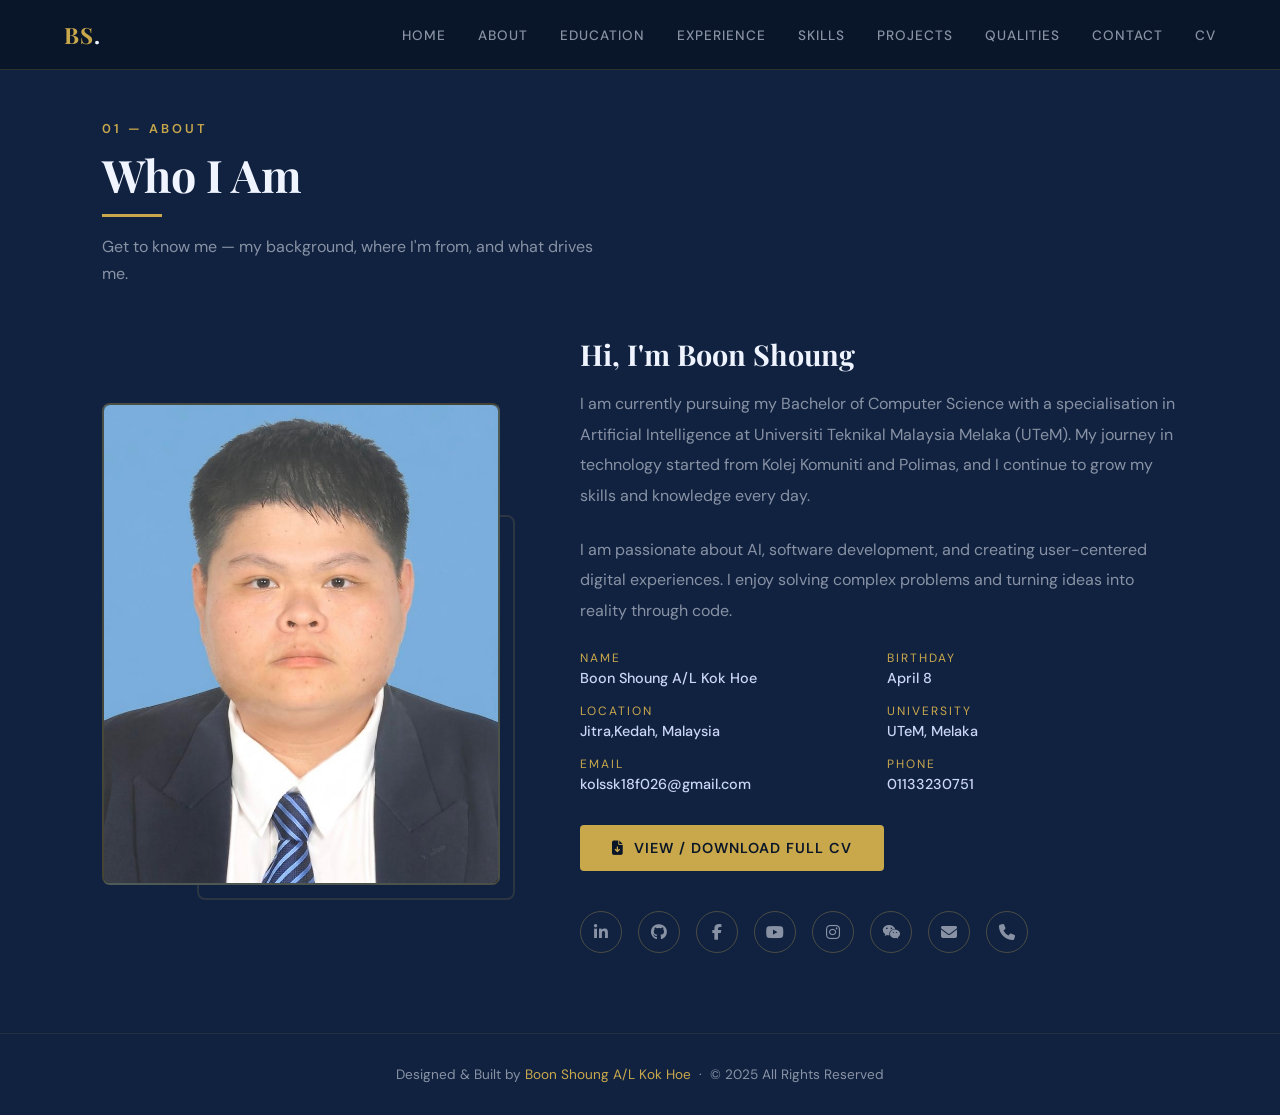
==== commit 2b8f6696: "update new" ====
--- a/about.html
+++ b/about.html
@@ -79,12 +79,12 @@
         </a>
       </div>
       <div class="about-socials">
-        <a href="https://www.linkedin.com/in/boon-shoung-77222b172" target="_blank" class="social-btn"><i class="fab fa-linkedin-in"></i></a>
-        <a href="https://github.com/boonShou" target="_blank" class="social-btn"><i class="fab fa-github"></i></a>
-        <a href="https://www.facebook.com/boon.shoung.ss/" target="_blank" class="social-btn"><i class="fab fa-facebook-f"></i></a>
-        <a href="https://www.youtube.com/@boonshoung787" target="_blank" class="social-btn"><i class="fab fa-youtube"></i></a>
-        <a href="https://www.instagram.com/bshoung/" target="_blank" class="social-btn"><i class="fab fa-instagram"></i></a>
-        <a href="javascript:void(0)" onclick="openLightbox('images/wechat_qr.png')" class="social-btn"><i class="fab fa-weixin"></i></a>
+        <a href="https://www.linkedin.com/in/boon-shoung-77222b172" target="_blank" rel="noopener noreferrer" class="social-btn" title="LinkedIn"><i class="fab fa-linkedin-in"></i></a>
+        <a href="https://github.com/boonShou" target="_blank" rel="noopener noreferrer" class="social-btn" title="GitHub"><i class="fab fa-github"></i></a>
+        <a href="https://www.facebook.com/boon.shoung.ss/" target="_blank" rel="noopener noreferrer" class="social-btn" title="Facebook"><i class="fab fa-facebook-f"></i></a>
+        <a href="https://www.youtube.com/@boonshoung787" target="_blank" rel="noopener noreferrer" class="social-btn" title="YouTube"><i class="fab fa-youtube"></i></a>
+        <a href="https://www.instagram.com/bshoung/" target="_blank" rel="noopener noreferrer" class="social-btn" title="Instagram"><i class="fab fa-instagram"></i></a>
+        <a href="javascript:void(0)" onclick="openLightbox('images/wechat_qr.png')" class="social-btn" title="WeChat"><i class="fab fa-weixin"></i></a>
         <a href="#" class="social-btn p-email" title="Email"><i class="fas fa-envelope"></i></a>
         <a href="#" class="social-btn p-phone" title="Phone"><i class="fas fa-phone"></i></a>
       </div>
--- a/css/style.css
+++ b/css/style.css
@@ -552,8 +552,9 @@
   border: 1px solid rgba(201,168,76,0.1);
   border-radius: 10px; transition: all 0.3s;
   text-decoration: none;
-}
-.contact-item:hover { border-color: rgba(201,168,76,0.4); transform: translateX(6px); }
+  color: var(--light);
+}
+.contact-item:hover { border-color: rgba(201,168,76,0.4); transform: translateX(6px); color: var(--gold); }
 .contact-item-icon {
   width: 44px; height: 44px; flex-shrink: 0;
   background: rgba(201,168,76,0.1);
@@ -749,3 +750,40 @@
     grid-template-columns: repeat(auto-fill, minmax(150px, 1fr));
   }
 }
+
+/* ── SYNC INDICATOR ── */
+.sync-status {
+  position: fixed;
+  bottom: 20px;
+  right: 20px;
+  z-index: 1000;
+  display: flex;
+  align-items: center;
+  gap: 8px;
+  background: rgba(10, 22, 40, 0.8);
+  backdrop-filter: blur(8px);
+  padding: 8px 15px;
+  border-radius: 30px;
+  border: 1px solid rgba(201, 168, 76, 0.2);
+  font-size: 0.75rem;
+  color: var(--grey);
+  pointer-events: none;
+  opacity: 0;
+  transition: opacity 0.5s;
+}
+.sync-status.visible { opacity: 1; }
+.sync-dot {
+  width: 8px;
+  height: 8px;
+  background: #64ffda;
+  border-radius: 50%;
+  box-shadow: 0 0 10px #64ffda;
+}
+.sync-dot.sync-pulse {
+  animation: pulse-green 2s infinite;
+}
+@keyframes pulse-green {
+  0% { transform: scale(0.95); box-shadow: 0 0 0 0 rgba(100, 255, 218, 0.7); }
+  70% { transform: scale(1); box-shadow: 0 0 0 10px rgba(100, 255, 218, 0); }
+  100% { transform: scale(0.95); box-shadow: 0 0 0 0 rgba(100, 255, 218, 0); }
+}
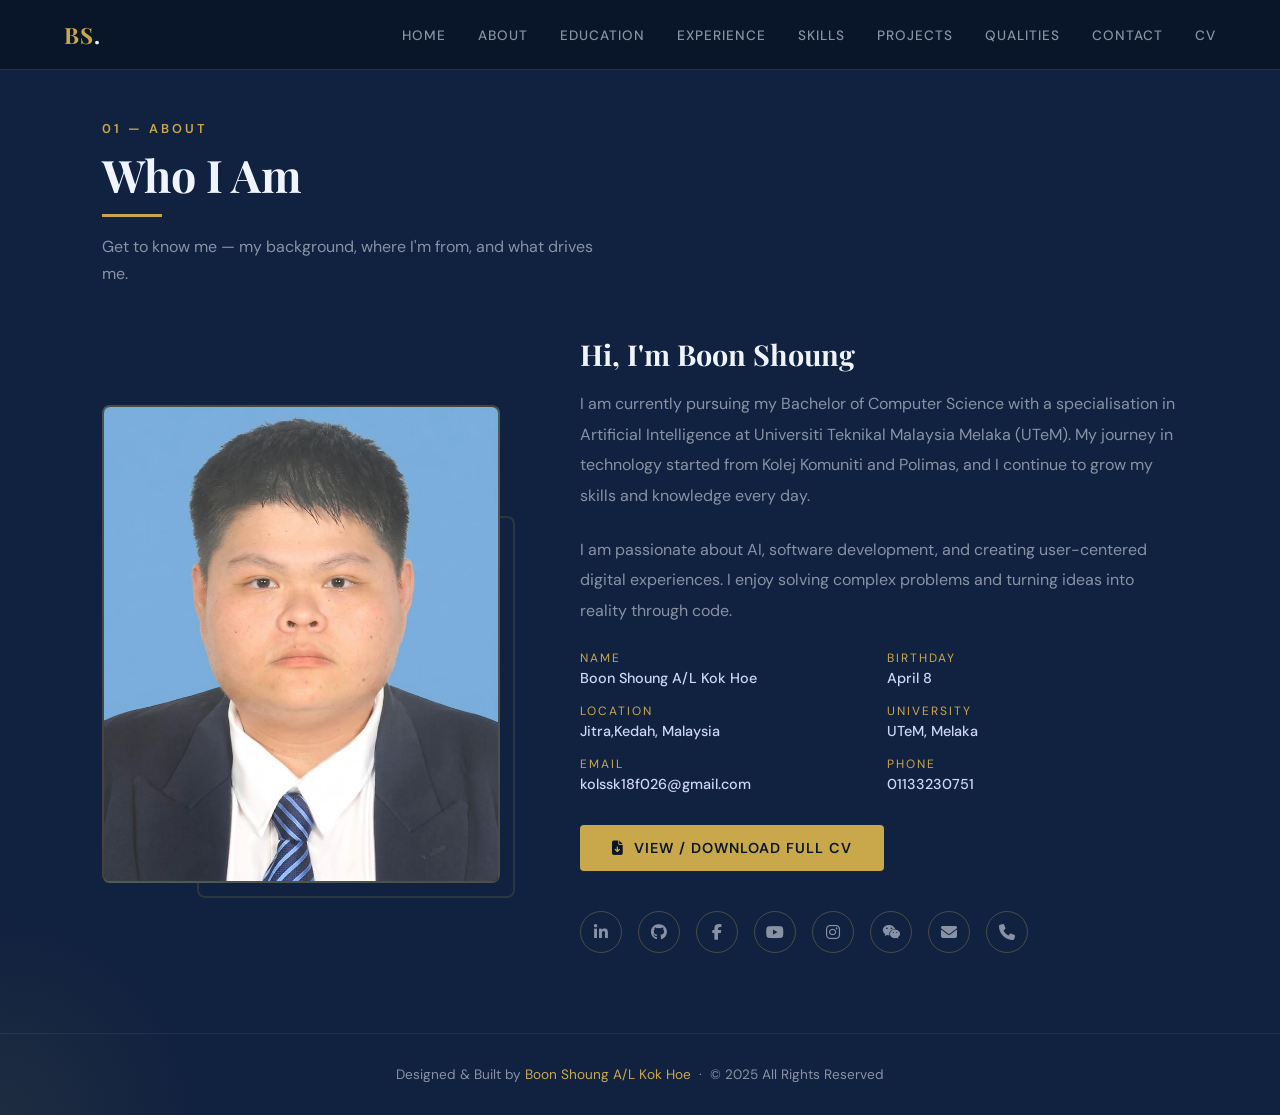
==== commit 1145212d: "update new" ====
--- a/about.html
+++ b/about.html
@@ -39,7 +39,7 @@
   <div class="about-grid">
     <div class="about-img-wrap reveal">
       <div class="about-img-frame">
-        <img src="images/profile.jpg" alt="Boon Shoung Profile" style="position: absolute; inset: 0; width: 100%; height: 100%; object-fit: cover; z-index: 2;">
+        <img src="images/profile.jpg" alt="Boon Shoung Profile" class="img-fit-cover">
       </div>
       <div class="about-frame-deco"></div>
     </div>
@@ -73,8 +73,8 @@
           <span class="detail-value p-phone">Loading...</span>
         </div>
       </div>
-      <div style="margin-bottom: 2.5rem;">
-        <a href="cv.html" class="btn-primary" style="display: inline-flex; align-items: center; gap: 10px;">
+      <div class="mb-2-5">
+        <a href="cv.html" class="btn-primary btn-flex">
           <i class="fas fa-file-download"></i> View / Download Full CV
         </a>
       </div>
--- a/css/style.css
+++ b/css/style.css
@@ -17,6 +17,8 @@
   color: var(--light);
   font-family: 'DM Sans', sans-serif;
   overflow-x: hidden;
+  width: 100%;
+  -webkit-text-size-adjust: 100%;
 }
 
 /* ── SCROLLBAR ── */
@@ -28,6 +30,7 @@
 nav {
   position: fixed; top: 0; width: 100%; z-index: 999;
   background: rgba(10,22,40,0.95);
+  -webkit-backdrop-filter: blur(12px);
   backdrop-filter: blur(12px);
   border-bottom: 1px solid rgba(201,168,76,0.2);
   padding: 0 5%;
@@ -129,6 +132,11 @@
   transition: all 0.3s; text-transform: uppercase;
 }
 .btn-outline:hover { background: rgba(201,168,76,0.1); transform: translateY(-2px); }
+
+.btn-primary, .btn-outline, .social-btn, .contact-item, .media-icon-btn {
+  transition: transform 0.3s cubic-bezier(0.175, 0.885, 0.32, 1.275), background 0.3s, box-shadow 0.3s;
+}
+
 .hero-scroll {
   position: absolute; bottom: 40px; left: 50%; transform: translateX(-50%);
   display: flex; flex-direction: column; align-items: center; gap: 8px;
@@ -165,12 +173,12 @@
   position: relative;
 }
 .about-img-frame {
-  width: 100%; padding-top: 120%;
+  width: 100%;
+  aspect-ratio: 1 / 1.2;
   background: linear-gradient(135deg, var(--navy3), var(--navy));
   border: 2px solid rgba(201,168,76,0.3);
   border-radius: 8px;
   position: relative; overflow: hidden;
-  display: flex; align-items: center; justify-content: center;
 }
 .about-img-frame::before {
   content: '';
@@ -483,13 +491,6 @@
   text-align: center;
 }
 
-.project-media {
-  display: flex;
-  justify-content: center;
-  gap: 1.5rem;
-  margin-top: 2rem;
-}
-
 .project-content {
   color: var(--grey);
   line-height: 2;
@@ -615,20 +616,69 @@
 }
 
 /* Intersection Observer fade-in */
-.reveal { opacity: 0; transform: translateY(40px); transition: all 0.7s ease; }
+.reveal { opacity: 0; transform: translateY(40px); transition: all 0.8s cubic-bezier(0.4, 0, 0.2, 1); }
 .reveal.visible { opacity: 1; transform: translateY(0); }
+
+/* Staggered children reveal */
+.stagger-reveal > * { opacity: 0; transform: translateY(30px); transition: all 0.6s cubic-bezier(0.4, 0, 0.2, 1); }
+.stagger-reveal.visible > * { opacity: 1; transform: translateY(0); }
+
+/* Float Animation */
+@keyframes float {
+  0%, 100% { transform: translateY(0) rotate(0deg); }
+  33% { transform: translateY(-15px) rotate(2deg); }
+  66% { transform: translateY(5px) rotate(-1deg); }
+}
+.float-anim { animation: float 6s ease-in-out infinite; }
+
+/* Cursor Glow */
+.cursor-glow {
+  position: fixed;
+  width: 400px;
+  height: 400px;
+  background: radial-gradient(circle, rgba(201, 168, 76, 0.08) 0%, transparent 70%);
+  border-radius: 50%;
+  pointer-events: none;
+  z-index: 0;
+  transform: translate(-50%, -50%);
+  transition: width 0.3s, height 0.3s;
+  display: none; /* Desktop only */
+}
+@media (min-width: 1024px) { .cursor-glow { display: block; } }
 
 /* ── RESPONSIVE ── */
 @media (max-width: 900px) {
-  .about-grid { grid-template-columns: 1fr; }
-  .about-img-wrap { max-width: 280px; margin: 0 auto; }
-  .contact-grid { grid-template-columns: 1fr; }
-  .nav-links { display: none; flex-direction: column; position: absolute; top: 70px; left: 0; width: 100%; background: var(--navy); padding: 1.5rem 5%; gap: 1.2rem; border-bottom: 1px solid rgba(201,168,76,0.1); }
+  .about-grid { grid-template-columns: 1fr; gap: 3rem; }
+  .about-img-wrap { 
+    width: 100%;
+    max-width: 280px; 
+    margin: 0 auto; 
+    min-height: 336px; /* 280 * 1.2 */
+  }
+  .reveal { opacity: 1 !important; transform: none !important; }
+  .stagger-reveal > * { opacity: 1 !important; transform: none !important; }
+  .nav-links { 
+    display: none; 
+    flex-direction: column; 
+    position: absolute; 
+    top: 70px; 
+    left: 0; 
+    width: 100%; 
+    background: rgba(10,22,40,0.98); 
+    padding: 2rem 5%; 
+    gap: 1.5rem; 
+    border-bottom: 1px solid rgba(201,168,76,0.1);
+    backdrop-filter: blur(15px);
+    -webkit-backdrop-filter: blur(15px);
+  }
   .nav-links.open { display: flex; }
   .hamburger { display: flex; }
 }
 @media (max-width: 600px) {
-  section { padding: 100px 5% 60px; }
+  section { padding: 80px 6% 50px; }
+  .hero-name { font-size: clamp(2.2rem, 10vw, 3.5rem); }
+  .hero-btns { width: 100%; }
+  .btn-primary, .btn-outline { width: 100%; text-align: center; }
   .form-row { grid-template-columns: 1fr; }
   .about-details { grid-template-columns: 1fr; }
 }
@@ -674,6 +724,7 @@
   opacity: 0;
   visibility: hidden;
   transition: all 0.4s cubic-bezier(0.4, 0, 0.2, 1);
+  -webkit-backdrop-filter: blur(10px);
   backdrop-filter: blur(10px);
 }
 
@@ -761,6 +812,7 @@
   align-items: center;
   gap: 8px;
   background: rgba(10, 22, 40, 0.8);
+  -webkit-backdrop-filter: blur(8px);
   backdrop-filter: blur(8px);
   padding: 8px 15px;
   border-radius: 30px;
@@ -787,3 +839,48 @@
   70% { transform: scale(1); box-shadow: 0 0 0 10px rgba(100, 255, 218, 0); }
   100% { transform: scale(0.95); box-shadow: 0 0 0 0 rgba(100, 255, 218, 0); }
 }
+
+/* --- UTILITIES TO REPLACE INLINE STYLES --- */
+.form-result {
+  margin-bottom: 1rem;
+  font-weight: 500;
+  font-size: 0.9rem;
+  display: none;
+}
+
+.cv-project-list {
+  margin-top: 5px;
+}
+
+.img-fit-cover {
+  position: absolute;
+  top: 0;
+  left: 0;
+  width: 100%;
+  height: 100%;
+  object-fit: cover;
+  z-index: 2;
+}
+
+.mb-2-5 {
+  margin-bottom: 2.5rem;
+}
+
+.btn-flex {
+  display: inline-flex;
+  align-items: center;
+  gap: 10px;
+}
+
+.exp-list {
+  list-style: disc;
+  margin-left: 20px;
+  margin-top: 10px;
+  color: var(--grey);
+  font-size: 0.9rem;
+}
+
+.link-no-decor {
+  color: inherit;
+  text-decoration: none;
+}
